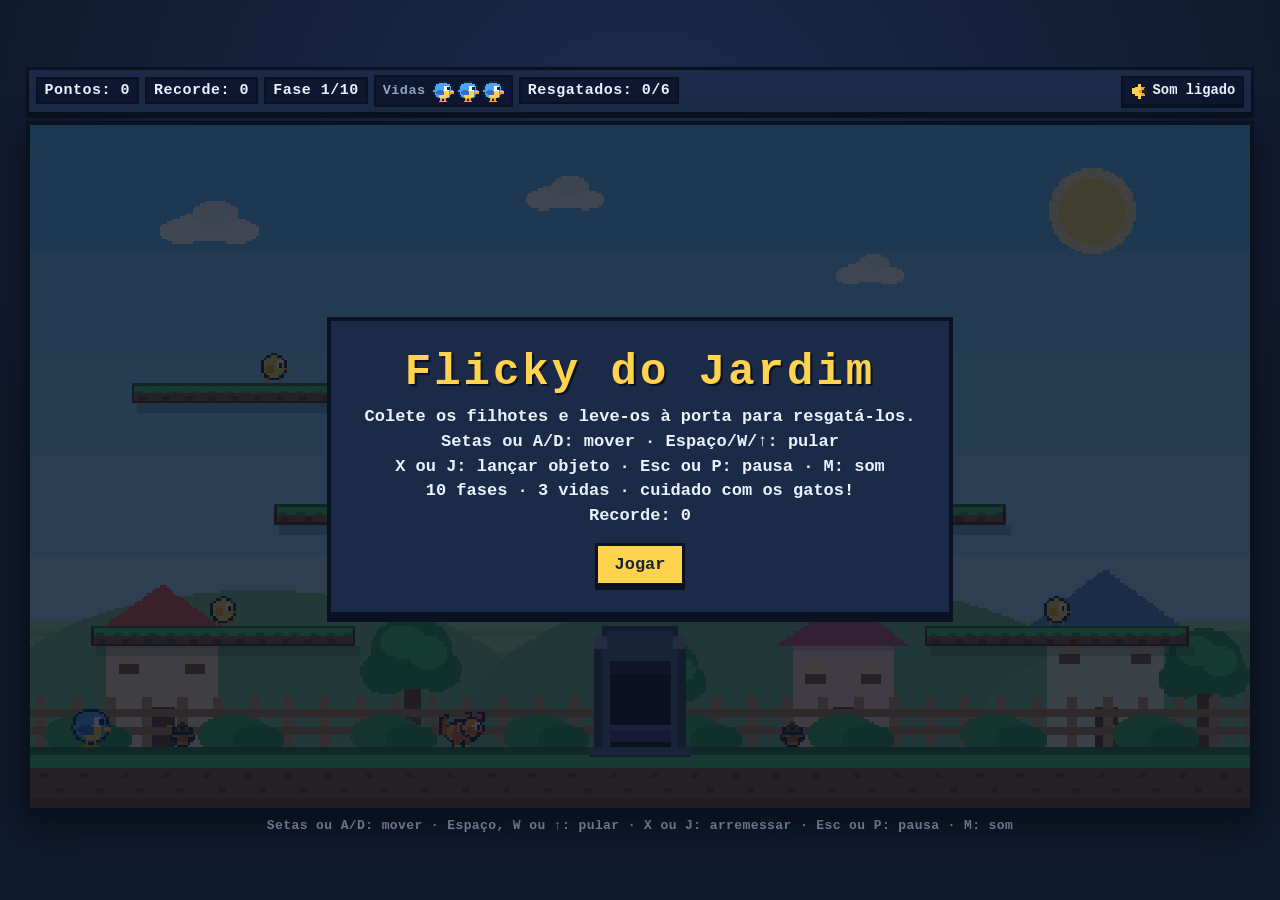
==== index.html @ 8532fc3e "Primeiro Comit" ====
<!DOCTYPE html>
<html lang="pt-BR">
<head>
  <meta charset="utf-8">
  <meta name="viewport" content="width=device-width, initial-scale=1, maximum-scale=1, user-scalable=no, viewport-fit=cover">
  <meta name="theme-color" content="#101a2e">
  <title>Flicky do Jardim</title>
  <link rel="stylesheet" href="style.css">
</head>
<body>
  <header id="hud">
    <div id="score" class="hud-box">Pontos: 0</div>
    <div id="record" class="hud-box">Recorde: 0</div>
    <div id="phase" class="hud-box">Fase 1/10</div>
    <div class="hud-box lives">
      <span class="hud-label">Vidas</span>
      <span class="life-icons">
        <img id="life0" alt="vida">
        <img id="life1" alt="vida">
        <img id="life2" alt="vida">
      </span>
    </div>
    <div id="rescued" class="hud-box">Resgatados: 0/6</div>
    <button id="btnMute" type="button" title="Desativar som" aria-label="Desativar som">
      <img id="muteIcon" alt="">
      <span id="muteLabel">Som ligado</span>
    </button>
  </header>

  <div id="stage">
    <canvas id="game" width="480" height="270"></canvas>

    <div id="touch" class="touch-controls">
      <div class="pad pad-left">
        <button id="btnLeft" class="tbtn" type="button" aria-label="Mover para a esquerda">&#9664;</button>
        <button id="btnRight" class="tbtn" type="button" aria-label="Mover para a direita">&#9654;</button>
      </div>
      <div class="pad pad-right">
        <button id="btnThrow" class="tbtn tbtn-throw" type="button" aria-label="Lançar objeto">&#10148;</button>
        <button id="btnJump" class="tbtn" type="button" aria-label="Pular">&#9650;</button>
      </div>
    </div>

    <div id="overlay" class="hidden">
      <div class="panel">
        <h1 id="ovTitle">Pausa</h1>
        <p id="ovText"></p>
        <div class="panel-buttons">
          <button id="ovBtn1" type="button">Continuar</button>
          <button id="ovBtn2" type="button">Reiniciar</button>
        </div>
      </div>
    </div>
  </div>

  <p id="hint">
    Setas ou A/D: mover &middot; Espa&ccedil;o, W ou &uarr;: pular &middot; X ou J: arremessar
    &middot; Esc ou P: pausa &middot; M: som
  </p>

  <script src="js/sprites.js"></script>
  <script src="js/audio.js"></script>
  <script src="js/levels.js"></script>
  <script src="js/level.js"></script>
  <script src="js/game.js"></script>
</body>
</html>
---- style.css ----
/* Flicky do Jardim — layout responsivo e visual pixel art */
:root {
  --bg: #101a2e;
  --panel: #1b2a47;
  --ink: #0a1120;
  --accent: #ffd34d;
  --text: #eaf2ff;
  --dim: #8fa6c4;
}

* { box-sizing: border-box; }

html, body {
  height: 100%;
  margin: 0;
  padding: 0;
  overflow: hidden;
  background: radial-gradient(circle at 50% 20%, #1c2c4d 0%, #101a2e 70%);
  color: var(--text);
  font-family: "Courier New", ui-monospace, monospace;
  font-weight: bold;
  touch-action: none;
  overscroll-behavior: none;
  user-select: none;
  -webkit-user-select: none;
  -webkit-tap-highlight-color: transparent;
}

body {
  display: flex;
  flex-direction: column;
  align-items: center;
  justify-content: center;
  gap: 6px;
  padding: 6px;
}

.hidden { display: none !important; }

/* ---------------- HUD ---------------- */
#hud {
  display: flex;
  align-items: center;
  flex-wrap: wrap;
  gap: 6px;
  width: min(96vw, calc((100vh - 108px) * 16 / 9));
  padding: 5px 7px;
  background: var(--panel);
  border: 3px solid var(--ink);
  box-shadow: 0 3px 0 var(--ink);
  font-size: clamp(10px, 2.1vw, 15px);
  letter-spacing: 0.5px;
}

.hud-box {
  background: #0e1730;
  border: 2px solid var(--ink);
  padding: 3px 7px;
  white-space: nowrap;
}

.hud-box.lives { display: flex; align-items: center; gap: 6px; }
.hud-label { color: var(--dim); font-size: 0.9em; }
.life-icons { display: inline-flex; gap: 3px; }
.life-icons img {
  width: clamp(16px, 3.4vw, 22px);
  height: clamp(16px, 3.4vw, 22px);
  image-rendering: pixelated;
}

#btnMute {
  margin-left: auto;
  display: flex;
  align-items: center;
  gap: 5px;
  padding: 4px 7px;
  background: #0e1730;
  color: var(--text);
  border: 2px solid var(--ink);
  box-shadow: 0 2px 0 var(--ink);
  font: inherit;
  font-size: 0.92em;
  cursor: pointer;
}
#btnMute:hover { background: #16224a; }
#btnMute:active { transform: translateY(2px); box-shadow: none; }
#btnMute img {
  width: clamp(14px, 3vw, 18px);
  height: clamp(14px, 3vw, 18px);
  image-rendering: pixelated;
}

/* ---------------- palco do jogo ---------------- */
#stage {
  position: relative;
  width: min(96vw, calc((100vh - 108px) * 16 / 9));
  aspect-ratio: 16 / 9;
  background: #6ec6ff;
  border: 4px solid var(--ink);
  box-shadow: 0 4px 0 var(--ink), 0 14px 34px rgba(0, 0, 0, 0.55);
  overflow: hidden;
  touch-action: none;
}

#game {
  display: block;
  width: 100%;
  height: 100%;
  image-rendering: pixelated;
  image-rendering: crisp-edges;
  touch-action: none;
}

@supports (height: 100dvh) {
  #hud, #stage { width: min(96vw, calc((100dvh - 108px) * 16 / 9)); }
}

/* ---------------- controles mobile ---------------- */
.touch-controls { display: none; }
.pad {
  position: absolute;
  bottom: 5%;
  display: flex;
  gap: 10px;
  pointer-events: auto;
}
.pad-left { left: 3%; }
.pad-right { right: 3%; }

.tbtn {
  width: clamp(54px, 13vw, 86px);
  height: clamp(54px, 13vw, 86px);
  border-radius: 14px;
  border: 3px solid var(--ink);
  background: rgba(255, 255, 255, 0.26);
  color: #ffffff;
  font-size: clamp(20px, 5vw, 34px);
  line-height: 1;
  cursor: pointer;
  touch-action: none;
  user-select: none;
  -webkit-user-select: none;
  box-shadow: 0 3px 0 var(--ink);
}
.tbtn:active {
  background: rgba(255, 211, 77, 0.85);
  color: #17223b;
  transform: translateY(3px);
  box-shadow: none;
}
/* arremesso: cor distinta para diferenciar do salto (Von Restorff) */
.tbtn-throw {
  background: rgba(255, 159, 28, 0.42);
}
.tbtn-throw:active {
  background: rgba(255, 211, 77, 0.9);
  color: #17223b;
}

@media (hover: none) and (pointer: coarse) {
  .touch-controls { display: block; position: absolute; inset: 0; }
  #hint { font-size: 10px; }
}

/* ---------------- overlays ---------------- */
#overlay {
  position: absolute;
  inset: 0;
  z-index: 6;
  display: flex;
  align-items: center;
  justify-content: center;
  background: rgba(10, 17, 32, 0.78);
}

.panel {
  background: var(--panel);
  border: 4px solid var(--ink);
  box-shadow: 0 6px 0 var(--ink);
  padding: clamp(12px, 3vw, 26px) clamp(16px, 4vw, 34px);
  text-align: center;
  max-width: 84%;
}

.panel h1 {
  margin: 0 0 8px;
  color: var(--accent);
  font-size: clamp(22px, 6vw, 44px);
  letter-spacing: 3px;
  text-shadow: 2px 2px 0 var(--ink);
}

.panel p {
  margin: 0 0 14px;
  font-size: clamp(12px, 2.6vw, 17px);
  color: var(--text);
  white-space: pre-line;
  line-height: 1.45;
}

.panel-buttons { display: flex; gap: 10px; justify-content: center; flex-wrap: wrap; }

.panel-buttons button {
  padding: 9px 16px;
  font: inherit;
  font-size: clamp(13px, 2.8vw, 17px);
  color: #17223b;
  background: var(--accent);
  border: 3px solid var(--ink);
  box-shadow: 0 4px 0 var(--ink);
  cursor: pointer;
}
.panel-buttons button:hover { background: #ffe98a; }
.panel-buttons button:active { transform: translateY(4px); box-shadow: none; }

#hint {
  margin: 0;
  max-width: 96vw;
  text-align: center;
  font-size: clamp(10px, 2vw, 13px);
  color: var(--dim);
  letter-spacing: 0.4px;
}

/* ---------------- áreas seguras e orientações ---------------- */
@supports (padding: env(safe-area-inset-bottom)) {
  body {
    padding-top: calc(6px + env(safe-area-inset-top));
    padding-right: calc(6px + env(safe-area-inset-right));
    padding-bottom: calc(6px + env(safe-area-inset-bottom));
    padding-left: calc(6px + env(safe-area-inset-left));
  }
}

/* retrato: mantém a arena inteira visível e o HUD legível */
@media (orientation: portrait) {
  #hud { font-size: clamp(9px, 2.6vw, 13px); }
  .tbtn { width: clamp(50px, 15vw, 76px); height: clamp(50px, 15vw, 76px); }
  #hint { font-size: clamp(9px, 2.4vw, 12px); }
}
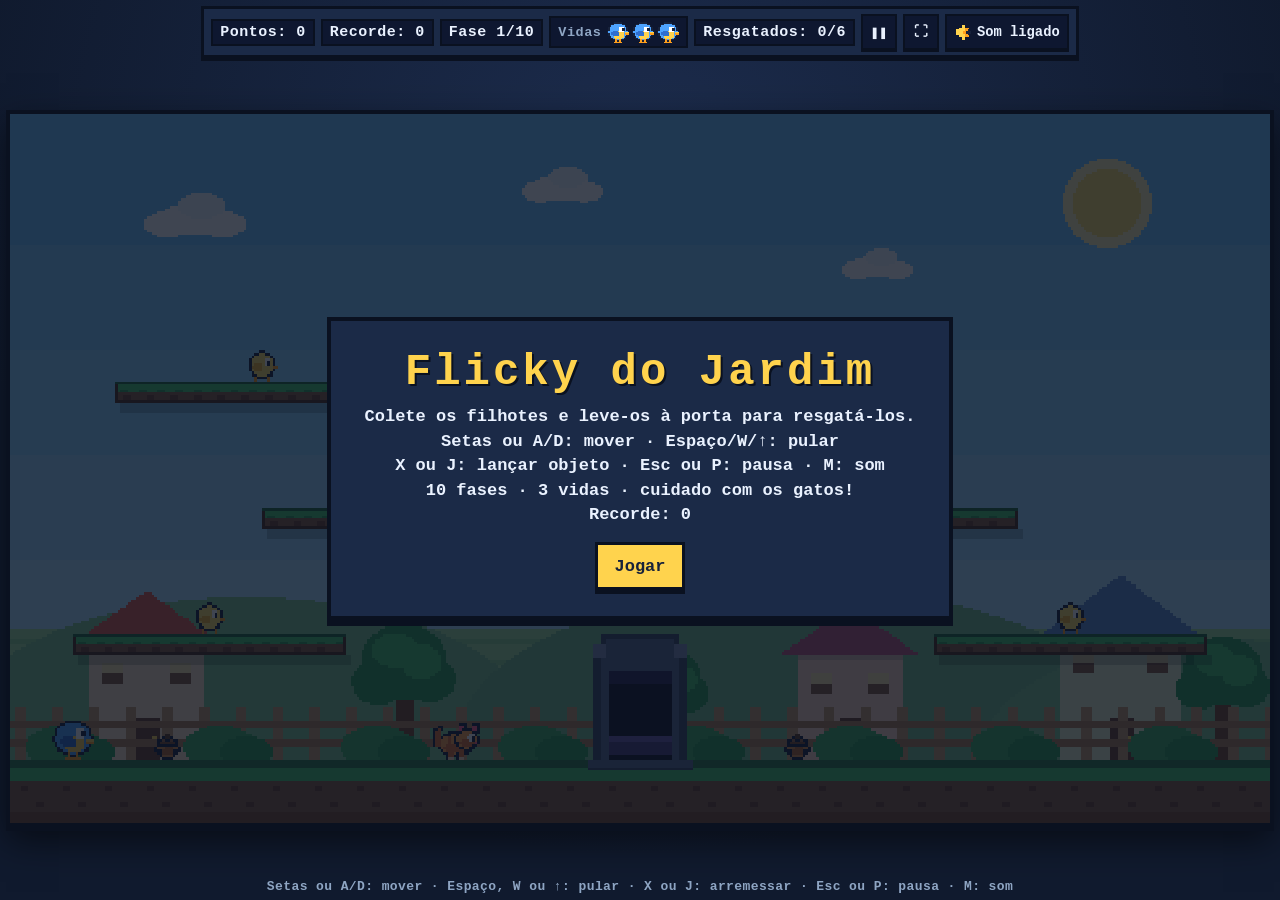
==== commit 873be71e: "Segundo Comit" ====
--- a/index.html
+++ b/index.html
@@ -2,8 +2,10 @@
 <html lang="pt-BR">
 <head>
   <meta charset="utf-8">
-  <meta name="viewport" content="width=device-width, initial-scale=1, maximum-scale=1, user-scalable=no, viewport-fit=cover">
+  <meta name="viewport" content="width=device-width, initial-scale=1, viewport-fit=cover">
   <meta name="theme-color" content="#101a2e">
+  <meta name="apple-mobile-web-app-capable" content="yes">
+  <meta name="mobile-web-app-capable" content="yes">
   <title>Flicky do Jardim</title>
   <link rel="stylesheet" href="style.css">
 </head>
@@ -15,20 +17,37 @@
     <div class="hud-box lives">
       <span class="hud-label">Vidas</span>
       <span class="life-icons">
-        <img id="life0" alt="vida">
-        <img id="life1" alt="vida">
-        <img id="life2" alt="vida">
+        <img id="life0" alt="vida" draggable="false">
+        <img id="life1" alt="vida" draggable="false">
+        <img id="life2" alt="vida" draggable="false">
       </span>
     </div>
     <div id="rescued" class="hud-box">Resgatados: 0/6</div>
-    <button id="btnMute" type="button" title="Desativar som" aria-label="Desativar som">
-      <img id="muteIcon" alt="">
-      <span id="muteLabel">Som ligado</span>
-    </button>
+    <div class="hud-actions">
+      <button id="btnPause" class="hbtn" type="button" title="Pausar" aria-label="Pausar">&#10074;&#10074;</button>
+      <button id="btnFull" class="hbtn hidden" type="button" title="Tela cheia" aria-label="Tela cheia">&#9974;</button>
+      <button id="btnMute" class="hbtn" type="button" title="Desativar som" aria-label="Desativar som">
+        <img id="muteIcon" alt="" draggable="false">
+        <span id="muteLabel">Som ligado</span>
+      </button>
+    </div>
   </header>
 
-  <div id="stage">
-    <canvas id="game" width="480" height="270"></canvas>
+  <div id="mid">
+    <div id="stage">
+      <canvas id="game" width="480" height="270"></canvas>
+
+      <div id="overlay" class="hidden">
+        <div class="panel">
+          <h1 id="ovTitle">Pausa</h1>
+          <p id="ovText"></p>
+          <div class="panel-buttons">
+            <button id="ovBtn1" type="button">Continuar</button>
+            <button id="ovBtn2" type="button">Reiniciar</button>
+          </div>
+        </div>
+      </div>
+    </div>
 
     <div id="touch" class="touch-controls">
       <div class="pad pad-left">
@@ -38,17 +57,6 @@
       <div class="pad pad-right">
         <button id="btnThrow" class="tbtn tbtn-throw" type="button" aria-label="Lançar objeto">&#10148;</button>
         <button id="btnJump" class="tbtn" type="button" aria-label="Pular">&#9650;</button>
-      </div>
-    </div>
-
-    <div id="overlay" class="hidden">
-      <div class="panel">
-        <h1 id="ovTitle">Pausa</h1>
-        <p id="ovText"></p>
-        <div class="panel-buttons">
-          <button id="ovBtn1" type="button">Continuar</button>
-          <button id="ovBtn2" type="button">Reiniciar</button>
-        </div>
       </div>
     </div>
   </div>
--- a/style.css
+++ b/style.css
@@ -1,4 +1,10 @@
-/* Flicky do Jardim — layout responsivo e visual pixel art */
+/* Flicky do Jardim — layout responsivo (desktop + celular) e visual pixel art
+
+   Estrutura: #hud (informações) → #mid (arena + controles) → #hint
+   - Retato:  HUD no topo, arena no centro, controles ABAIXO (fora da arena)
+   - Paisagem: controles em TRILHAS LATERAIS reservadas (polegares)
+   - Resolução lógica do jogo: 480×270 (nunca distorcida — aspect-ratio 16/9)
+   - Áreas seguras (notch / barra de gestos) via env(safe-area-inset-*)          */
 :root {
   --bg: #101a2e;
   --panel: #1b2a47;
@@ -6,49 +12,57 @@
   --accent: #ffd34d;
   --text: #eaf2ff;
   --dim: #8fa6c4;
+  --gap: 0px;      /* espaçamento do grid da arena (8px quando há controles) */
+  --btn: 60px;     /* tamanho dos botões de toque (calibrado por orientação) */
 }
 
 * { box-sizing: border-box; }
 
-html, body {
+html {
+  height: 100%;
+  overflow: hidden;
+}
+
+body {
   height: 100%;
   margin: 0;
-  padding: 0;
+  padding: 6px;
+  display: flex;
+  flex-direction: column;
+  align-items: center;
+  justify-content: center;
+  gap: 6px;
   overflow: hidden;
   background: radial-gradient(circle at 50% 20%, #1c2c4d 0%, #101a2e 70%);
   color: var(--text);
   font-family: "Courier New", ui-monospace, monospace;
   font-weight: bold;
-  touch-action: none;
-  overscroll-behavior: none;
+  overscroll-behavior: none;          /* sem puxar-para-atualizar */
   user-select: none;
   -webkit-user-select: none;
   -webkit-tap-highlight-color: transparent;
 }
 
-body {
-  display: flex;
-  flex-direction: column;
-  align-items: center;
-  justify-content: center;
-  gap: 6px;
-  padding: 6px;
+@supports (height: 100dvh) {
+  body { height: 100dvh; }            /* acompanha a barra do navegador */
 }
 
 .hidden { display: none !important; }
 
-/* ---------------- HUD ---------------- */
+/* ---------------- HUD (painel de informações) ---------------- */
 #hud {
+  flex: 0 0 auto;
   display: flex;
   align-items: center;
   flex-wrap: wrap;
   gap: 6px;
-  width: min(96vw, calc((100vh - 108px) * 16 / 9));
+  width: max-content;
+  max-width: 100%;
   padding: 5px 7px;
   background: var(--panel);
   border: 3px solid var(--ink);
   box-shadow: 0 3px 0 var(--ink);
-  font-size: clamp(10px, 2.1vw, 15px);
+  font-size: clamp(10px, 2.6vw, 15px);
   letter-spacing: 0.5px;
 }
 
@@ -66,13 +80,24 @@
   width: clamp(16px, 3.4vw, 22px);
   height: clamp(16px, 3.4vw, 22px);
   image-rendering: pixelated;
-}
-
-#btnMute {
+  pointer-events: none;
+}
+
+.hud-actions {
+  display: flex;
+  align-items: center;
+  gap: 6px;
   margin-left: auto;
-  display: flex;
-  align-items: center;
+}
+
+/* botões do HUD: pausa, tela cheia (opcional) e som */
+.hbtn {
+  display: flex;
+  align-items: center;
+  justify-content: center;
   gap: 5px;
+  min-width: 36px;
+  min-height: 36px;
   padding: 4px 7px;
   background: #0e1730;
   color: var(--text);
@@ -81,25 +106,48 @@
   font: inherit;
   font-size: 0.92em;
   cursor: pointer;
-}
-#btnMute:hover { background: #16224a; }
-#btnMute:active { transform: translateY(2px); box-shadow: none; }
-#btnMute img {
+  touch-action: none;
+  -webkit-user-select: none;
+  -webkit-touch-callout: none;
+}
+.hbtn:hover { background: #16224a; }
+.hbtn:active { transform: translateY(2px); box-shadow: none; }
+.hbtn img {
   width: clamp(14px, 3vw, 18px);
   height: clamp(14px, 3vw, 18px);
   image-rendering: pixelated;
-}
-
-/* ---------------- palco do jogo ---------------- */
+  pointer-events: none;
+}
+
+/* ---------------- área central: arena + controles ---------------- */
+#mid {
+  flex: 1 1 auto;
+  min-height: 0;
+  width: 100%;
+  display: grid;
+  grid-template-areas:
+    "stage stage"
+    "padl  padr";
+  grid-template-columns: 1fr 1fr;
+  grid-template-rows: minmax(0, 1fr) auto;
+  gap: var(--gap);
+  align-content: center;
+  justify-items: center;
+  align-items: center;
+  container-type: size;               /* permite 100cqw/100cqh nos filhos */
+}
+
 #stage {
+  grid-area: stage;
+  justify-self: center;
   position: relative;
-  width: min(96vw, calc((100vh - 108px) * 16 / 9));
+  box-sizing: content-box;            /* proporção exata NO conteúdo (canvas) */
   aspect-ratio: 16 / 9;
+  width: min(calc(100% - 8px), calc((100vh - 96px) * 16 / 9));
   background: #6ec6ff;
   border: 4px solid var(--ink);
   box-shadow: 0 4px 0 var(--ink), 0 14px 34px rgba(0, 0, 0, 0.55);
   overflow: hidden;
-  touch-action: none;
 }
 
 #game {
@@ -108,40 +156,48 @@
   height: 100%;
   image-rendering: pixelated;
   image-rendering: crisp-edges;
-  touch-action: none;
-}
-
-@supports (height: 100dvh) {
-  #hud, #stage { width: min(96vw, calc((100dvh - 108px) * 16 / 9)); }
-}
-
-/* ---------------- controles mobile ---------------- */
+  touch-action: none;                 /* gestos não interrompem a partida */
+  -webkit-user-select: none;
+  user-select: none;
+  -webkit-touch-callout: none;
+}
+
+/* unidades de contêiner: encaixe exato entre HUD/controles e a arena */
+@supports (width: 1cqw) {
+  #stage { width: min(calc(100% - 8px), calc(100cqh * 16 / 9)); }
+}
+
+/* ---------------- controles de toque ---------------- */
 .touch-controls { display: none; }
+
 .pad {
-  position: absolute;
-  bottom: 5%;
-  display: flex;
-  gap: 10px;
-  pointer-events: auto;
-}
-.pad-left { left: 3%; }
-.pad-right { right: 3%; }
+  display: flex;
+  gap: var(--gap);
+}
+.pad-left  { grid-area: padl; justify-self: start; }
+.pad-right { grid-area: padr; justify-self: end; }
 
 .tbtn {
-  width: clamp(54px, 13vw, 86px);
-  height: clamp(54px, 13vw, 86px);
+  width: var(--btn);
+  height: var(--btn);
+  min-width: 48px;                    /* alvo de toque mínimo (Fitts) */
+  min-height: 48px;
   border-radius: 14px;
   border: 3px solid var(--ink);
   background: rgba(255, 255, 255, 0.26);
   color: #ffffff;
-  font-size: clamp(20px, 5vw, 34px);
+  font-size: calc(var(--btn) * 0.45);
   line-height: 1;
   cursor: pointer;
-  touch-action: none;
+  touch-action: none;                 /* sem gestos do navegador no botão */
   user-select: none;
   -webkit-user-select: none;
+  -webkit-touch-callout: none;
+  -webkit-user-drag: none;
   box-shadow: 0 3px 0 var(--ink);
 }
+/* resposta visual enquanto pressionado (funciona também via ponteiro capturado) */
+.tbtn.pressed,
 .tbtn:active {
   background: rgba(255, 211, 77, 0.85);
   color: #17223b;
@@ -149,20 +205,54 @@
   box-shadow: none;
 }
 /* arremesso: cor distinta para diferenciar do salto (Von Restorff) */
-.tbtn-throw {
-  background: rgba(255, 159, 28, 0.42);
-}
+.tbtn-throw { background: rgba(255, 159, 28, 0.42); }
+.tbtn-throw.pressed,
 .tbtn-throw:active {
-  background: rgba(255, 211, 77, 0.9);
+  background: rgba(255, 159, 28, 0.95);
   color: #17223b;
 }
 
-@media (hover: none) and (pointer: coarse) {
-  .touch-controls { display: block; position: absolute; inset: 0; }
-  #hint { font-size: 10px; }
-}
-
-/* ---------------- overlays ---------------- */
+/* ---------------- modo celular: controles visíveis e layout por orientação ---------------- */
+body.has-touch .touch-controls { display: contents; }
+
+/* interface por toque: alvos maiores e rótulo curto de som */
+body.has-touch .hbtn {
+  min-width: 48px;
+  min-height: 48px;
+}
+body.has-touch #muteLabel { display: none; }
+
+/* RETRATO: informações em cima, arena no meio, controles embaixo */
+body.has-touch { --btn: clamp(54px, 16vw, 74px); --gap: 8px; }
+body.has-touch #stage {
+  width: min(calc(100% - 8px), calc((100vh - var(--btn) - var(--gap) - 110px) * 16 / 9));
+}
+@supports (width: 1cqw) {
+  body.has-touch #stage {
+    width: min(calc(100% - 8px), calc((100cqh - var(--btn) - var(--gap)) * 16 / 9));
+  }
+}
+
+/* PAISAGEM: controles nas laterais reservadas (polegares inferiores) */
+@media (orientation: landscape) {
+  body.has-touch { --btn: clamp(48px, 9vh, 64px); }
+  body.has-touch #mid {
+    grid-template-areas: "padl stage padr";
+    grid-template-columns: auto minmax(0, 1fr) auto;
+    grid-template-rows: 1fr;
+  }
+  body.has-touch .pad { flex-direction: column; align-self: end; }
+  body.has-touch #stage {
+    width: min(calc(100% - 8px), calc((100vh - 96px) * 16 / 9));
+  }
+  @supports (width: 1cqw) {
+    body.has-touch #stage {
+      width: min(calc(100% - 8px), calc(100cqh * 16 / 9));
+    }
+  }
+}
+
+/* ---------------- overlays (menu, pausa, conclusão, game over, vitória) ---------------- */
 #overlay {
   position: absolute;
   inset: 0;
@@ -180,6 +270,8 @@
   padding: clamp(12px, 3vw, 26px) clamp(16px, 4vw, 34px);
   text-align: center;
   max-width: 84%;
+  touch-action: manipulation;         /* pinch-zoom liberado nas instruções */
+  overscroll-behavior: contain;
 }
 
 .panel h1 {
@@ -201,6 +293,8 @@
 .panel-buttons { display: flex; gap: 10px; justify-content: center; flex-wrap: wrap; }
 
 .panel-buttons button {
+  min-height: 48px;                  /* alvo de toque confortável */
+  min-width: 48px;
   padding: 9px 16px;
   font: inherit;
   font-size: clamp(13px, 2.8vw, 17px);
@@ -209,20 +303,25 @@
   border: 3px solid var(--ink);
   box-shadow: 0 4px 0 var(--ink);
   cursor: pointer;
+  touch-action: manipulation;
+  -webkit-user-select: none;
+  -webkit-touch-callout: none;
 }
 .panel-buttons button:hover { background: #ffe98a; }
 .panel-buttons button:active { transform: translateY(4px); box-shadow: none; }
 
 #hint {
+  flex: 0 0 auto;
   margin: 0;
-  max-width: 96vw;
+  max-width: 100%;
   text-align: center;
   font-size: clamp(10px, 2vw, 13px);
   color: var(--dim);
   letter-spacing: 0.4px;
 }
-
-/* ---------------- áreas seguras e orientações ---------------- */
+body.has-touch #hint { font-size: clamp(9px, 2.4vw, 12px); }
+
+/* ---------------- áreas seguras (notch / barra de gestos) ---------------- */
 @supports (padding: env(safe-area-inset-bottom)) {
   body {
     padding-top: calc(6px + env(safe-area-inset-top));
@@ -232,9 +331,7 @@
   }
 }
 
-/* retrato: mantém a arena inteira visível e o HUD legível */
+/* retrato estreito (360px de referência): HUD compacto */
 @media (orientation: portrait) {
-  #hud { font-size: clamp(9px, 2.6vw, 13px); }
-  .tbtn { width: clamp(50px, 15vw, 76px); height: clamp(50px, 15vw, 76px); }
-  #hint { font-size: clamp(9px, 2.4vw, 12px); }
-}
+  #hud { font-size: clamp(9px, 2.9vw, 14px); }
+}
